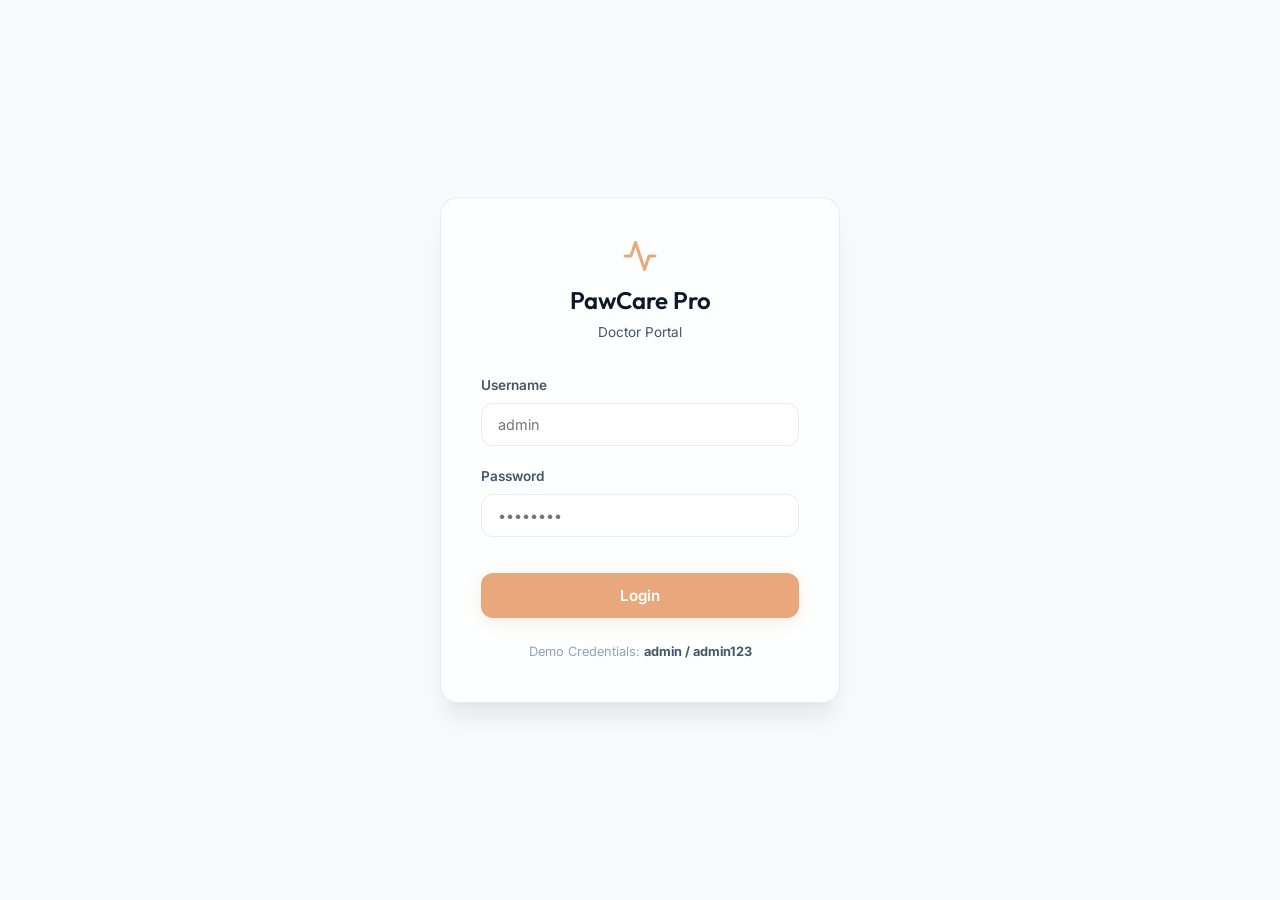
==== admin.html @ 24dea9fa "first demo" ====
<!DOCTYPE html>
<html lang="en">
<head>
  <meta charset="UTF-8">
  <meta name="viewport" content="width=device-width, initial-scale=1.0">
  <title>Admin Dashboard - PawCare Pro</title>
  <!-- SEO & Fonts -->
  <link rel="stylesheet" href="css/main.css">
  <link rel="stylesheet" href="css/admin.css">
</head>
<body>

  <!-- Login Page Overlay (Visible by default, hidden upon successful login) -->
  <div id="login-overlay" class="login-overlay">
    <div class="login-card glass-panel">
      <div class="login-logo">
        <svg class="icon icon-lg" style="margin-bottom: 0.5rem; color: var(--primary);" viewBox="0 0 24 24"><path d="M22 12h-4l-3 9L9 3l-3 9H2"></path></svg>
        <h2>PawCare Pro</h2>
        <p style="color: var(--text-secondary); font-size: 0.85rem; margin-top: 0.25rem;">Doctor Portal</p>
      </div>
      <form id="login-form">
        <div class="form-group">
          <label class="form-label" for="login-username">Username</label>
          <input class="form-input" type="text" id="login-username" placeholder="admin" required autocomplete="username">
        </div>
        <div class="form-group">
          <label class="form-label" for="login-password">Password</label>
          <input class="form-input" type="password" id="login-password" placeholder="••••••••" required autocomplete="current-password">
        </div>
        <button class="btn btn-primary" type="submit" style="width: 100%; margin-top: 1rem;">Login</button>
      </form>
      <div style="margin-top: 1.5rem; text-align: center; font-size: 0.8rem; color: var(--text-tertiary);">
        Demo Credentials: <strong style="color: var(--text-secondary);">admin / admin123</strong>
      </div>
    </div>
  </div>

  <!-- Admin Dashboard Shell -->
  <div id="admin-shell" class="admin-shell" style="display: none;">
    <!-- Sidebar -->
    <aside class="sidebar">
      <div class="brand">
        <svg class="icon icon-lg" style="color: var(--primary);" viewBox="0 0 24 24"><path d="M22 12h-4l-3 9L9 3l-3 9H2"></path></svg>
        <span class="brand-name text-gradient-primary">PawCare Pro</span>
      </div>
      <nav style="flex-grow: 1;">
        <ul class="nav-list">
          <li class="nav-item">
            <a class="nav-link active" data-tab="patients">
              <svg class="icon" viewBox="0 0 24 24"><path d="M20 21v-2a4 4 0 0 0-4-4H8a4 4 0 0 0-4 4v2"></path><circle cx="12" cy="7" r="4"></circle></svg> <span>Patients</span>
            </a>
          </li>
          <li class="nav-item">
            <a class="nav-link" data-tab="bookings">
              <svg class="icon" viewBox="0 0 24 24"><rect x="3" y="4" width="18" height="18" rx="2" ry="2"></rect><line x1="16" y1="2" x2="16" y2="6"></line><line x1="8" y1="2" x2="8" y2="6"></line><line x1="3" y1="10" x2="21" y2="10"></line></svg> <span>Bookings</span>
            </a>
          </li>
          <li class="nav-item">
            <a class="nav-link" data-tab="calendar">
              <svg class="icon" viewBox="0 0 24 24"><circle cx="12" cy="12" r="10"></circle><polyline points="12 6 12 12 16 14"></polyline></svg> <span>Calendar & Rules</span>
            </a>
          </li>
          <li class="nav-item">
            <a class="nav-link" data-tab="conversations">
              <svg class="icon" viewBox="0 0 24 24"><path d="M21 15a2 2 0 0 1-2 2H7l-4 4V5a2 2 0 0 1 2-2h14a2 2 0 0 1 2 2z"></path></svg> <span>Conversations</span>
              <span id="conversations-badge" class="red-dot" style="display: none; margin-left: auto;"></span>
            </a>
          </li>
          <li class="nav-item">
            <a class="nav-link" data-tab="knowledgebase">
              <svg class="icon" viewBox="0 0 24 24"><path d="M2 3h6a4 4 0 0 1 4 4v14a3 3 0 0 0-3-3H2z"></path><path d="M22 3h-6a4 4 0 0 0-4 4v14a3 3 0 0 1 3-3h7z"></path></svg> <span>Knowledgebase</span>
            </a>
          </li>
          <li class="nav-item">
            <a class="nav-link" data-tab="settings">
              <svg class="icon" viewBox="0 0 24 24"><circle cx="12" cy="12" r="3"></circle><path d="M19.4 15a1.65 1.65 0 0 0 .33 1.82l.06.06a2 2 0 1 1-2.83 2.83l-.06-.06a1.65 1.65 0 0 0-1.82-.33 1.65 1.65 0 0 0-1 1.51V21a2 2 0 0 1-4 0v-.09A1.65 1.65 0 0 0 9 19.4a1.65 1.65 0 0 0-1.82.33l-.06.06a2 2 0 1 1-2.83-2.83l.06-.06a1.65 1.65 0 0 0 .33-1.82 1.65 1.65 0 0 0-1.51-1H3a2 2 0 0 1 0-4h.09A1.65 1.65 0 0 0 4.6 9a1.65 1.65 0 0 0-.33-1.82l-.06-.06a2 2 0 1 1 2.83-2.83l.06.06a1.65 1.65 0 0 0 1.82.33H9a1.65 1.65 0 0 0 1-1.51V3a2 2 0 0 1 4 0v.09a1.65 1.65 0 0 0 1 1.51 1.65 1.65 0 0 0 1.82-.33l.06-.06a2 2 0 1 1 2.83 2.83l-.06.06a1.65 1.65 0 0 0-.33 1.82V9a1.65 1.65 0 0 0 1.51 1H21a2 2 0 0 1 0 4h-.09a1.65 1.65 0 0 0-1.51 1z"></path></svg> <span>Settings</span>
            </a>
          </li>
        </ul>
      </nav>
      <div class="sidebar-footer">
        <div class="user-profile">
          <div class="user-avatar">DN</div>
          <div class="user-info">
            <span class="username">Dr. Roman Nihal</span>
            <span class="role">Veterinary Doctor</span>
          </div>
        </div>
        <button id="logout-btn" class="btn-icon" title="Logout" style="border-radius: var(--radius-full);">
          <svg class="icon" viewBox="0 0 24 24"><path d="M9 21H5a2 2 0 0 1-2-2V5a2 2 0 0 1 2-2h4"></path><polyline points="16 17 21 12 16 7"></polyline><line x1="21" y1="12" x2="9" y2="12"></line></svg>
        </button>
      </div>
    </aside>

    <!-- Main Content Area -->
    <main class="main-content">
      <div id="active-tab-content">
        <!-- Content will be dynamically populated here by each JS module -->
      </div>
    </main>
  </div>

  <!-- Shared Modal Overlay -->
  <div id="shared-modal" class="modal-overlay">
    <div class="modal-container glass-panel">
      <div class="modal-header">
        <h3 id="modal-title">Modal Title</h3>
        <button id="modal-close" class="btn-icon" style="width: 2rem; height: 2rem;">&times;</button>
      </div>
      <div id="modal-body" class="modal-body">
        <!-- Modal body form/content will be dynamically added -->
      </div>
    </div>
  </div>
  <!-- Predefined Prescription Template for Printing (Hidden by default, triggered on window.print) -->
  <div id="prescription-print-template">
    <div class="prescription-print-container">
      <div class="pres-header">
        <div class="pres-clinic-info">
          <h2><svg class="icon" viewBox="0 0 24 24" style="color: #0f766e; margin-right: 0.25rem; vertical-align: text-bottom;"><path d="M22 12h-4l-3 9L9 3l-3 9H2"></path></svg> PAWCARE PRO</h2>
          <p>123 Veterinary Clinic Road, Suite 400</p>
          <p>Phone: +1 (555) 019-9988 | Email: clinic@pawcare.pro</p>
        </div>
        <div class="pres-doctor-info">
          <p><strong>Dr. Roman Nihal, DVM</strong></p>
          <p>License No: #VET-994821-B</p>
          <p>Specialist in Small Animals Care</p>
        </div>
      </div>
      
      <div class="pres-meta">
        <div><strong>Patient (Pet):</strong> <span id="print-pet-name">Max</span></div>
        <div><strong>Owner Name:</strong> <span id="print-owner-name">John Smith</span></div>
        <div><strong>Date:</strong> <span id="print-visit-date">2026-07-29</span></div>
      </div>
      
      <div class="pres-body">
        <div class="pres-rx-symbol">℞</div>
        <table class="pres-medicines">
          <thead>
            <tr>
              <th style="width: 40%;">Medicine Name</th>
              <th style="width: 20%;">Dosage</th>
              <th style="width: 20%;">Frequency</th>
              <th style="width: 20%;">Duration</th>
            </tr>
          </thead>
          <tbody id="print-medicines-list">
            <!-- Populated via Javascript -->
          </tbody>
        </table>
        
        <div class="pres-instructions">
          <h4>Special Instructions / Directions:</h4>
          <p id="print-instructions-text">Give medications strictly as directed. Keep the pet warm and rested.</p>
        </div>
      </div>
      
      <div class="pres-footer">
        <div>
          <p><em>Thank you for trusting PawCare Pro with your beloved companion!</em></p>
        </div>
        <div>
          <div class="pres-signature-line">Dr. Roman Nihal, DVM</div>
        </div>
      </div>
    </div>
  </div>

  <!-- Core Scripts -->
  <script type="module" src="js/admin/dashboard.js"></script>

</body>
</html>
---- css/main.css ----
/* VetCare Pro - Core Design System & Variables */
@import url('https://fonts.googleapis.com/css2?family=Inter:wght@300;400;500;600;700&family=Outfit:wght@400;500;600;700;800&display=swap');

:root {
  /* Font Families */
  --font-heading: 'Outfit', -apple-system, BlinkMacSystemFont, "Segoe UI", Roboto, sans-serif;
  --font-body: 'Inter', -apple-system, BlinkMacSystemFont, "Segoe UI", Roboto, sans-serif;

  /* Premium Color Palette (Modern, International Light Theme) */
  --bg-primary: #f8fafc;
  --bg-secondary: #ffffff;
  --bg-tertiary: #f1f5f9;
  --bg-card: rgba(255, 255, 255, 0.85);
  --bg-glass: rgba(255, 255, 255, 0.7);
  
  --text-primary: #0f172a;
  --text-secondary: #475569;
  --text-tertiary: #94a3b8;
  
  --primary: #e8a87c; /* Warm Peach - modern, friendly, welcoming */
  --primary-glow: rgba(232, 168, 124, 0.15);
  --primary-hover: #df9767;
  
  --secondary: #2e3a59; /* Soft Navy / Slate Blue - premium, professional contrast */
  --secondary-glow: rgba(46, 58, 89, 0.1);
  --secondary-hover: #1e273f;
  
  --accent: #f43f5e; /* Rose - warm, friendly, caring */
  --accent-glow: rgba(244, 63, 94, 0.1);
  
  --success: #e8a87c; /* Keep brand matching for success states */
  --warning: #f59e0b;
  --danger: #ef4444;
  --info: #2e3a59;

  --border-color: rgba(15, 23, 42, 0.08);
  --border-focus: rgba(232, 168, 124, 0.5);
  
  /* Shadow & Blur System */
  --shadow-sm: 0 1px 2px 0 rgba(0, 0, 0, 0.02);
  --shadow-md: 0 4px 6px -1px rgba(0, 0, 0, 0.05), 0 2px 4px -1px rgba(0, 0, 0, 0.03);
  --shadow-lg: 0 10px 15px -3px rgba(0, 0, 0, 0.05), 0 4px 6px -2px rgba(0, 0, 0, 0.02);
  --shadow-xl: 0 20px 25px -5px rgba(0, 0, 0, 0.08), 0 10px 10px -5px rgba(0, 0, 0, 0.02);
  --shadow-glow: 0 0 20px rgba(232, 168, 124, 0.15);
  
  --glass-blur: blur(12px);
  --radius-sm: 6px;
  --radius-md: 12px;
  --radius-lg: 18px;
  --radius-full: 9999px;
  
  --transition-fast: 0.15s ease;
  --transition-normal: 0.3s cubic-bezier(0.4, 0, 0.2, 1);
  --transition-slow: 0.5s cubic-bezier(0.4, 0, 0.2, 1);
}

/* Dark Theme Variables if ever toggled */
.dark-theme {
  --bg-primary: #0b0f19;
  --bg-secondary: #111827;
  --bg-tertiary: #1f2937;
  --bg-card: rgba(17, 24, 39, 0.7);
  --bg-glass: rgba(17, 24, 39, 0.45);
  
  --text-primary: #f3f4f6;
  --text-secondary: #9ca3af;
  --text-tertiary: #6b7280;
  
  --border-color: rgba(255, 255, 255, 0.08);
  --border-focus: rgba(232, 168, 124, 0.5);
}

/* Universal Resets */
*, *::before, *::after {
  box-sizing: border-box;
  margin: 0;
  padding: 0;
}

body {
  font-family: var(--font-body);
  background-color: var(--bg-primary);
  color: var(--text-primary);
  line-height: 1.5;
  -webkit-font-smoothing: antialiased;
  -moz-osx-font-smoothing: grayscale;
  overflow-x: hidden;
}

h1, h2, h3, h4, h5, h6 {
  font-family: var(--font-heading);
  font-weight: 600;
  color: var(--text-primary);
}

/* Common UI Elements & Typography Classes */
.text-gradient-primary {
  color: var(--primary);
}

.text-gradient-accent {
  color: var(--accent);
}

/* Glassmorphism utility */
.glass-panel {
  background: var(--bg-glass);
  backdrop-filter: var(--glass-blur);
  -webkit-backdrop-filter: var(--glass-blur);
  border: 1px solid var(--border-color);
  border-radius: var(--radius-md);
}

/* Premium Buttons */
.btn {
  display: inline-flex;
  align-items: center;
  justify-content: center;
  gap: 0.5rem;
  font-family: var(--font-body);
  font-weight: 600;
  padding: 0.75rem 1.5rem;
  border-radius: var(--radius-md);
  border: 1px solid transparent;
  cursor: pointer;
  transition: all var(--transition-fast);
  text-decoration: none;
  font-size: 0.95rem;
}

.btn-primary {
  background: var(--primary);
  color: #ffffff;
  box-shadow: 0 4px 15px rgba(232, 168, 124, 0.2);
}

.btn-primary:hover {
  background: var(--primary-hover);
  transform: translateY(-2px);
  box-shadow: 0 6px 20px rgba(232, 168, 124, 0.3);
}

.btn-primary:active {
  transform: translateY(0);
}

.btn-secondary {
  background: var(--bg-tertiary);
  border-color: var(--border-color);
  color: var(--text-primary);
}

.btn-secondary:hover {
  background: rgba(15, 23, 42, 0.04);
  border-color: var(--text-secondary);
}

.btn-danger {
  background: var(--danger);
  color: white;
}

.btn-danger:hover {
  background: #dc2626;
}

.btn-icon {
  width: 2.5rem;
  height: 2.5rem;
  padding: 0;
  border-radius: var(--radius-md);
  display: inline-flex;
  align-items: center;
  justify-content: center;
  background: var(--bg-tertiary);
  border: 1px solid var(--border-color);
  color: var(--text-primary);
  cursor: pointer;
  transition: all var(--transition-fast);
}

.btn-icon:hover {
  background: rgba(15, 23, 42, 0.06);
  border-color: var(--text-secondary);
}

/* Custom Scrollbar */
::-webkit-scrollbar {
  width: 8px;
  height: 8px;
}

::-webkit-scrollbar-track {
  background: var(--bg-primary);
}

::-webkit-scrollbar-thumb {
  background: var(--bg-tertiary);
  border-radius: var(--radius-full);
}

::-webkit-scrollbar-thumb:hover {
  background: var(--text-tertiary);
}

/* Print Utilities */
@media print {
  body {
    background: white !important;
    color: black !important;
  }
  .no-print {
    display: none !important;
  }
}

/* SVG Stroke Icon Utility */
.icon {
  width: 1.25rem;
  height: 1.25rem;
  stroke: currentColor;
  stroke-width: 2;
  stroke-linecap: round;
  stroke-linejoin: round;
  fill: none;
  display: inline-block;
  vertical-align: middle;
}

.icon-lg {
  width: 2.25rem;
  height: 2.25rem;
}

.icon-xl {
  width: 3.5rem;
  height: 3.5rem;
}
---- css/admin.css ----
/* VetCare Pro - Admin Dashboard Styles */

body {
  display: flex;
  min-height: 100vh;
  background-color: var(--bg-primary);
  color: var(--text-primary);
  font-family: var(--font-body);
}

/* Dashboard Shell */
.admin-shell {
  display: flex;
  width: 100%;
  position: relative;
}

/* Sidebar Styling */
.sidebar {
  width: 280px;
  background: var(--bg-secondary);
  border-right: 1px solid var(--border-color);
  display: flex;
  flex-direction: column;
  padding: 1.5rem;
  height: 100vh;
  position: fixed;
  left: 0;
  top: 0;
  z-index: 100;
}

.brand {
  display: flex;
  align-items: center;
  gap: 0.75rem;
  margin-bottom: 2rem;
  padding: 0.5rem;
}

.brand-icon {
  font-size: 1.8rem;
  color: var(--primary);
}

.brand-name {
  font-family: var(--font-heading);
  font-weight: 700;
  font-size: 1.25rem;
  letter-spacing: -0.5px;
}

.nav-list {
  list-style: none;
  display: flex;
  flex-direction: column;
  gap: 0.5rem;
  flex-grow: 1;
}

.nav-item {
  width: 100%;
}

.nav-link {
  display: flex;
  align-items: center;
  gap: 0.75rem;
  padding: 0.75rem 1rem;
  color: var(--text-secondary);
  text-decoration: none;
  font-weight: 500;
  border-radius: var(--radius-md);
  transition: all var(--transition-fast);
  cursor: pointer;
  border: 1px solid transparent;
}

.nav-link:hover {
  background: rgba(15, 23, 42, 0.03);
  color: var(--text-primary);
}

.nav-link.active {
  background: var(--primary-glow);
  color: var(--primary);
  border-color: rgba(232, 168, 124, 0.25);
}

.nav-link i {
  font-size: 1.15rem;
  width: 20px;
  text-align: center;
}

.sidebar-footer {
  border-top: 1px solid var(--border-color);
  padding-top: 1rem;
  display: flex;
  align-items: center;
  justify-content: space-between;
}

.user-profile {
  display: flex;
  align-items: center;
  gap: 0.5rem;
}

.user-avatar {
  width: 32px;
  height: 32px;
  border-radius: var(--radius-full);
  background: var(--primary);
  display: flex;
  align-items: center;
  justify-content: center;
  font-weight: 600;
  color: white;
  font-size: 0.85rem;
}

.user-info .username {
  font-size: 0.85rem;
  font-weight: 600;
  display: block;
}

.user-info .role {
  font-size: 0.75rem;
  color: var(--text-tertiary);
  display: block;
}

/* Main Content Styling */
.main-content {
  margin-left: 280px;
  flex-grow: 1;
  padding: 2.5rem;
  min-height: 100vh;
  background-color: var(--bg-primary);
}

.section-header {
  margin-bottom: 2rem;
  display: flex;
  justify-content: space-between;
  align-items: center;
}

.section-title {
  font-family: var(--font-heading);
  font-size: 1.75rem;
  font-weight: 700;
}

.section-subtitle {
  color: var(--text-secondary);
  font-size: 0.9rem;
  margin-top: 0.25rem;
}

/* Standard Panels */
.dashboard-card {
  padding: 1.5rem;
  margin-bottom: 1.5rem;
}

/* Grid Layouts */
.grid-2 {
  display: grid;
  grid-template-columns: repeat(2, 1fr);
  gap: 1.5rem;
}

.grid-3 {
  display: grid;
  grid-template-columns: repeat(3, 1fr);
  gap: 1.5rem;
}

/* Form Controls */
.form-group {
  margin-bottom: 1.25rem;
}

.form-label {
  display: block;
  font-size: 0.85rem;
  font-weight: 600;
  color: var(--text-secondary);
  margin-bottom: 0.5rem;
}

.form-input, .form-textarea, .form-select {
  width: 100%;
  background: var(--bg-secondary);
  border: 1px solid var(--border-color);
  border-radius: var(--radius-md);
  padding: 0.75rem 1rem;
  color: var(--text-primary);
  font-family: var(--font-body);
  font-size: 0.9rem;
  transition: all var(--transition-fast);
}

.form-input:focus, .form-textarea:focus, .form-select:focus {
  outline: none;
  border-color: var(--secondary);
  box-shadow: 0 0 0 2px var(--secondary-glow);
}

.form-textarea {
  resize: vertical;
  min-height: 100px;
}

/* Lists and Tables */
.data-table-container {
  overflow-x: auto;
  border-radius: var(--radius-md);
  border: 1px solid var(--border-color);
}

.data-table {
  width: 100%;
  border-collapse: collapse;
  text-align: left;
  font-size: 0.9rem;
}

.data-table th {
  background: var(--bg-secondary);
  padding: 1rem;
  font-weight: 600;
  color: var(--text-secondary);
  border-bottom: 1px solid var(--border-color);
}

.data-table td {
  padding: 1rem;
  border-bottom: 1px solid var(--border-color);
  color: var(--text-primary);
}

.data-table tr:last-child td {
  border-bottom: none;
}

.data-table tr:hover td {
  background: rgba(15, 23, 42, 0.01);
}

/* Badges */
.badge {
  display: inline-flex;
  align-items: center;
  gap: 0.35rem;
  padding: 0.25rem 0.6rem;
  border-radius: var(--radius-full);
  font-size: 0.75rem;
  font-weight: 600;
}

.badge-success {
  background: rgba(16, 185, 129, 0.15);
  color: var(--primary);
}

.badge-danger {
  background: rgba(239, 68, 68, 0.15);
  color: var(--danger);
}

.badge-info {
  background: rgba(59, 130, 246, 0.15);
  color: var(--info);
}

/* Red dot indicator */
.red-dot {
  display: inline-block;
  width: 8px;
  height: 8px;
  background-color: var(--danger);
  border-radius: 50%;
  box-shadow: 0 0 8px var(--danger);
}

/* Modal Overlay */
.modal-overlay {
  position: fixed;
  top: 0;
  left: 0;
  width: 100%;
  height: 100%;
  background: rgba(15, 23, 42, 0.4);
  backdrop-filter: blur(8px);
  display: flex;
  align-items: center;
  justify-content: center;
  z-index: 1000;
  opacity: 0;
  pointer-events: none;
  transition: opacity var(--transition-normal);
}

.modal-overlay.active {
  opacity: 1;
  pointer-events: auto;
}

.modal-container {
  width: 90%;
  max-width: 620px;
  max-height: 85vh;
  overflow-y: auto;
  border-radius: var(--radius-lg);
  box-shadow: var(--shadow-xl), 0 20px 25px -5px rgba(0, 0, 0, 0.05);
  background-color: var(--bg-secondary) !important;
  border: 1px solid var(--border-color);
  transform: scale(0.95);
  transition: transform var(--transition-normal);
}

.modal-overlay.active .modal-container {
  transform: scale(1);
}

.modal-header {
  padding: 1.25rem 1.75rem;
  border-bottom: 1px solid var(--border-color);
  display: flex;
  justify-content: space-between;
  align-items: center;
  background-color: var(--bg-primary);
}

.modal-header h3 {
  font-size: 1.25rem;
  font-weight: 700;
  color: var(--text-primary);
}

.modal-header .btn-icon {
  background: transparent;
  border: none;
  color: var(--text-secondary);
  font-size: 1.5rem;
  width: 2.25rem;
  height: 2.25rem;
  border-radius: var(--radius-full);
  display: flex;
  align-items: center;
  justify-content: center;
  cursor: pointer;
  transition: all var(--transition-fast);
}

.modal-header .btn-icon:hover {
  background: rgba(239, 68, 68, 0.1);
  color: var(--danger);
  border-color: transparent;
}

.modal-body {
  padding: 2rem 1.75rem;
  background-color: var(--bg-secondary);
}

.modal-footer {
  padding: 1rem 1.75rem;
  border-top: 1px solid var(--border-color);
  display: flex;
  justify-content: flex-end;
  gap: 0.75rem;
  background-color: var(--bg-primary);
}

/* Custom styles for tables within modal forms */
.modal-body .data-table-container {
  background-color: var(--bg-primary);
  border-color: var(--border-color);
  margin-bottom: 1rem;
}

.modal-body .data-table {
  background-color: var(--bg-primary);
}

.modal-body .data-table th {
  background-color: var(--bg-primary);
  font-size: 0.8rem;
  text-transform: uppercase;
  letter-spacing: 0.5px;
  padding: 0.75rem;
  border-bottom: 1px solid var(--border-color);
}

.modal-body .data-table td {
  padding: 0.75rem;
  background-color: var(--bg-secondary);
  border-bottom: 1px solid var(--border-color);
}

.modal-body .data-table .form-input {
  padding: 0.5rem 0.75rem;
  border-radius: var(--radius-sm);
  border: 1px solid rgba(15, 23, 42, 0.15);
  font-size: 0.85rem;
  background-color: var(--bg-secondary);
}

.modal-body .data-table .form-input:focus {
  border-color: var(--secondary);
  box-shadow: 0 0 0 2px var(--secondary-glow);
}

.modal-body .data-table .remove-row-btn {
  background: transparent;
  border: none;
  color: var(--danger);
  border-radius: var(--radius-full);
  display: flex;
  align-items: center;
  justify-content: center;
  cursor: pointer;
  transition: all var(--transition-fast);
  margin: 0 auto;
}

.modal-body .data-table .remove-row-btn:hover {
  background: rgba(239, 68, 68, 0.1);
  color: #dc2626;
  border-color: transparent;
}

/* Login Overlay Styles */
.login-overlay {
  position: fixed;
  top: 0;
  left: 0;
  width: 100%;
  height: 100%;
  background: var(--bg-primary);
  display: flex;
  align-items: center;
  justify-content: center;
  z-index: 2000;
}

.login-card {
  width: 100%;
  max-width: 400px;
  padding: 2.5rem;
  border-radius: var(--radius-lg);
  box-shadow: var(--shadow-xl);
}

.login-logo {
  text-align: center;
  margin-bottom: 2rem;
}

.login-logo span {
  font-size: 2.5rem;
}

/* Patients detail styles */
.patient-profile {
  display: flex;
  gap: 2rem;
}

.patient-info-sidebar {
  width: 250px;
  border-right: 1px solid var(--border-color);
  padding-right: 1.5rem;
}

.patient-visits-area {
  flex-grow: 1;
}

.visit-card {
  padding: 1.25rem;
  margin-bottom: 1rem;
  border: 1px solid var(--border-color);
  border-radius: var(--radius-md);
  background: var(--bg-secondary);
  transition: all var(--transition-fast);
}

.visit-card:hover {
  border-color: var(--secondary);
}

.visit-meta {
  display: flex;
  justify-content: space-between;
  align-items: center;
  margin-bottom: 0.5rem;
}

.visit-date {
  font-weight: 600;
  color: var(--text-primary);
}

.visit-docs {
  display: flex;
  flex-wrap: wrap;
  gap: 0.5rem;
  margin-top: 0.75rem;
}

.doc-pill {
  display: inline-flex;
  align-items: center;
  gap: 0.35rem;
  background: var(--bg-tertiary);
  padding: 0.25rem 0.5rem;
  border-radius: var(--radius-sm);
  font-size: 0.8rem;
  color: var(--text-primary);
  text-decoration: none;
  border: 1px solid var(--border-color);
  transition: all var(--transition-fast);
}

.doc-pill:hover {
  border-color: var(--primary);
  background: var(--primary-glow);
}

/* Conversations Styles */
.conversations-container {
  display: grid;
  grid-template-columns: 320px 1fr;
  height: calc(100vh - 160px);
  border-radius: var(--radius-md);
  overflow: hidden;
  border: 1px solid var(--border-color);
}

.conv-list {
  background: var(--bg-secondary);
  border-right: 1px solid var(--border-color);
  overflow-y: auto;
  display: flex;
  flex-direction: column;
}

.conv-list-header {
  padding: 1rem;
  border-bottom: 1px solid var(--border-color);
  font-weight: 600;
}

.conv-item {
  padding: 1rem;
  border-bottom: 1px solid var(--border-color);
  cursor: pointer;
  display: flex;
  align-items: center;
  justify-content: space-between;
  transition: all var(--transition-fast);
}

.conv-item:hover {
  background: rgba(15, 23, 42, 0.02);
}

.conv-item.active {
  background: var(--secondary-glow);
  border-left: 3px solid var(--secondary);
}

.conv-meta {
  display: flex;
  flex-direction: column;
  gap: 0.25rem;
}

.conv-name {
  font-weight: 600;
  font-size: 0.9rem;
}

.conv-excerpt {
  font-size: 0.75rem;
  color: var(--text-tertiary);
  white-space: nowrap;
  overflow: hidden;
  text-overflow: ellipsis;
  max-width: 220px;
}

.conv-chat-area {
  display: flex;
  flex-direction: column;
  background: var(--bg-primary);
  height: 100%;
}

.conv-chat-header {
  padding: 1rem;
  border-bottom: 1px solid var(--border-color);
  display: flex;
  justify-content: space-between;
  align-items: center;
  background: var(--bg-secondary);
}

.conv-messages {
  flex-grow: 1;
  padding: 1.5rem;
  overflow-y: auto;
  display: flex;
  flex-direction: column;
  gap: 1rem;
}

.chat-bubble {
  max-width: 70%;
  padding: 0.75rem 1rem;
  border-radius: var(--radius-md);
  font-size: 0.9rem;
  line-height: 1.4;
}

.chat-bubble.user {
  background: var(--bg-tertiary);
  color: var(--text-primary);
  align-self: flex-start;
  border-bottom-left-radius: 0;
}

.chat-bubble.bot {
  background: var(--primary-glow);
  color: var(--text-primary);
  align-self: flex-end;
  border-bottom-right-radius: 0;
  border: 1px solid rgba(16, 185, 129, 0.2);
}

.chat-bubble.human {
  background: var(--secondary-glow);
  color: var(--text-primary);
  align-self: flex-end;
  border-bottom-right-radius: 0;
  border: 1px solid rgba(99, 102, 241, 0.2);
}

.conv-input-area {
  padding: 1rem;
  border-top: 1px solid var(--border-color);
  display: flex;
  gap: 0.75rem;
  background: var(--bg-secondary);
}

/* Calendar Month Styles */
.calendar-month {
  display: grid;
  grid-template-columns: repeat(7, 1fr);
  gap: 0.5rem;
  margin-top: 1rem;
}

.calendar-day-header {
  text-align: center;
  font-weight: 600;
  font-size: 0.8rem;
  color: var(--text-tertiary);
  padding: 0.5rem 0;
}

.calendar-day {
  aspect-ratio: 1;
  background: var(--bg-secondary);
  border: 1px solid var(--border-color);
  border-radius: var(--radius-md);
  padding: 0.5rem;
  display: flex;
  flex-direction: column;
  justify-content: space-between;
  cursor: pointer;
  transition: all var(--transition-fast);
}

.calendar-day:hover {
  border-color: var(--secondary);
}

.calendar-day.active {
  background: var(--secondary-glow);
  border-color: var(--secondary);
}

.calendar-day.disabled {
  opacity: 0.3;
  cursor: not-allowed;
}

.calendar-day-number {
  font-weight: 600;
  font-size: 0.9rem;
}

.calendar-day-indicator {
  width: 6px;
  height: 6px;
  background-color: var(--primary);
  border-radius: 50%;
  align-self: center;
}

.calendar-day-indicator.restricted {
  background-color: var(--warning);
}

/* Prescription Template Styles for Printing */
#prescription-print-template {
  display: none; /* hidden on screen */
}

@media print {
  body * {
    visibility: hidden;
  }
  #prescription-print-template, #prescription-print-template * {
    visibility: visible;
  }
  #prescription-print-template {
    position: absolute;
    left: 0;
    top: 0;
    width: 100%;
    display: block !important;
    background: white;
    color: black;
    padding: 2rem;
    font-family: 'Inter', sans-serif;
  }
}

.prescription-print-container {
  max-width: 800px;
  margin: 0 auto;
  border: 2px solid #333;
  padding: 2.5rem;
  background: #fff;
  color: #111;
  box-sizing: border-box;
}

.pres-header {
  display: flex;
  justify-content: space-between;
  border-bottom: 2px solid #111;
  padding-bottom: 1.5rem;
  margin-bottom: 1.5rem;
}

.pres-clinic-info h2 {
  font-family: 'Outfit', sans-serif;
  font-size: 1.75rem;
  color: #0f766e; /* Professional teal */
  margin-bottom: 0.25rem;
}

.pres-clinic-info p {
  font-size: 0.9rem;
  color: #444;
}

.pres-doctor-info {
  text-align: right;
  font-size: 0.95rem;
}

.pres-meta {
  display: grid;
  grid-template-columns: 2fr 1fr 1fr;
  gap: 1rem;
  border-bottom: 1px solid #ccc;
  padding-bottom: 1rem;
  margin-bottom: 2rem;
  font-size: 0.95rem;
}

.pres-body {
  min-height: 350px;
}

.pres-rx-symbol {
  font-family: 'Outfit', serif;
  font-size: 2.5rem;
  font-weight: bold;
  color: #0f766e;
  margin-bottom: 1rem;
}

.pres-medicines {
  width: 100%;
  border-collapse: collapse;
  margin-bottom: 2rem;
}

.pres-medicines th, .pres-medicines td {
  padding: 0.75rem;
  text-align: left;
  border-bottom: 1px solid #eee;
}

.pres-medicines th {
  border-bottom: 2px solid #ccc;
  font-weight: 700;
}

.pres-instructions {
  margin-top: 1.5rem;
  border-top: 1px solid #ccc;
  padding-top: 1.5rem;
}

.pres-instructions h4 {
  font-weight: 700;
  margin-bottom: 0.5rem;
}

.pres-footer {
  margin-top: 3rem;
  display: flex;
  justify-content: space-between;
  align-items: flex-end;
  border-top: 2px solid #111;
  padding-top: 1.5rem;
  font-size: 0.9rem;
}

.pres-signature-line {
  border-top: 1px solid #111;
  width: 200px;
  text-align: center;
  padding-top: 0.5rem;
  margin-top: 3rem;
}
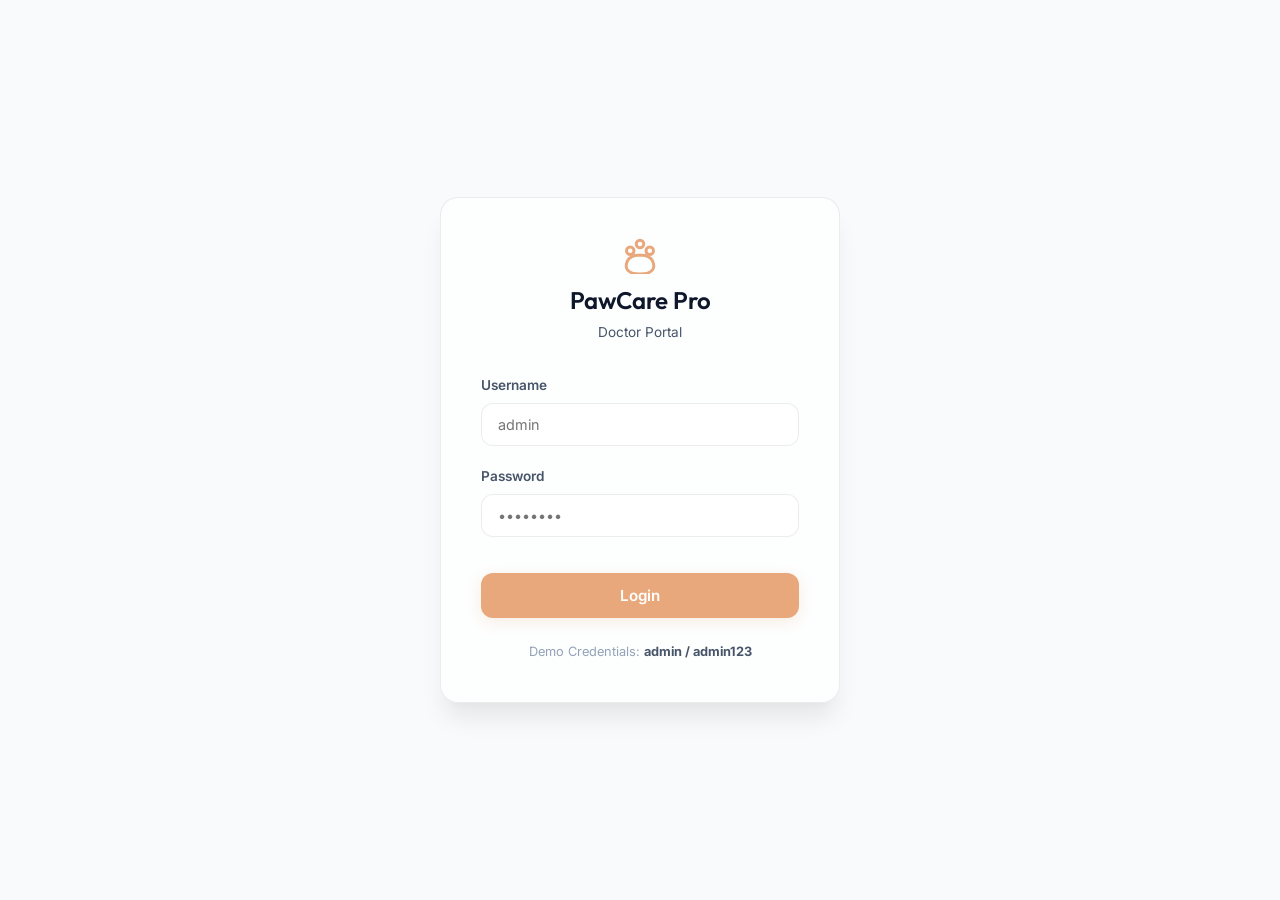
==== commit a9b0cae3: "updated the logo" ====
--- a/admin.html
+++ b/admin.html
@@ -14,7 +14,12 @@
   <div id="login-overlay" class="login-overlay">
     <div class="login-card glass-panel">
       <div class="login-logo">
-        <svg class="icon icon-lg" style="margin-bottom: 0.5rem; color: var(--primary);" viewBox="0 0 24 24"><path d="M22 12h-4l-3 9L9 3l-3 9H2"></path></svg>
+        <svg class="icon icon-lg" fill="currentColor" stroke="none" style="margin-bottom: 0.5rem; color: var(--primary);" viewBox="0 0 24 24">
+          <circle cx="12" cy="4" r="2.5"></circle>
+          <circle cx="5.5" cy="8.5" r="2.5"></circle>
+          <circle cx="18.5" cy="8.5" r="2.5"></circle>
+          <path d="M10.5 11.5c-2.3 0-5.7 1.2-6.7 3.4C2.7 17.2 2.5 19.5 3.5 21c1 1.5 4 3 8.5 3s7.5-1.5 8.5-3c1-1.5.8-3.8-.3-6.1-1-2.2-4.4-3.4-6.7-3.4h-3Z"></path>
+        </svg>
         <h2>PawCare Pro</h2>
         <p style="color: var(--text-secondary); font-size: 0.85rem; margin-top: 0.25rem;">Doctor Portal</p>
       </div>
@@ -37,10 +42,23 @@
 
   <!-- Admin Dashboard Shell -->
   <div id="admin-shell" class="admin-shell" style="display: none;">
+    <!-- Mobile top nav bar -->
+    <div class="admin-mobile-nav">
+      <button id="admin-sidebar-toggle" class="mobile-sidebar-toggle" aria-label="Toggle Sidebar">
+        <svg class="icon" viewBox="0 0 24 24"><line x1="3" y1="12" x2="21" y2="12"></line><line x1="3" y1="6" x2="21" y2="6"></line><line x1="3" y1="18" x2="21" y2="18"></line></svg>
+      </button>
+      <span class="admin-mobile-title">Doctor Portal</span>
+    </div>
+
     <!-- Sidebar -->
     <aside class="sidebar">
       <div class="brand">
-        <svg class="icon icon-lg" style="color: var(--primary);" viewBox="0 0 24 24"><path d="M22 12h-4l-3 9L9 3l-3 9H2"></path></svg>
+        <svg class="icon icon-lg" fill="currentColor" stroke="none" style="color: var(--primary);" viewBox="0 0 24 24">
+          <circle cx="12" cy="4" r="2.5"></circle>
+          <circle cx="5.5" cy="8.5" r="2.5"></circle>
+          <circle cx="18.5" cy="8.5" r="2.5"></circle>
+          <path d="M10.5 11.5c-2.3 0-5.7 1.2-6.7 3.4C2.7 17.2 2.5 19.5 3.5 21c1 1.5 4 3 8.5 3s7.5-1.5 8.5-3c1-1.5.8-3.8-.3-6.1-1-2.2-4.4-3.4-6.7-3.4h-3Z"></path>
+        </svg>
         <span class="brand-name text-gradient-primary">PawCare Pro</span>
       </div>
       <nav style="flex-grow: 1;">
--- a/css/admin.css
+++ b/css/admin.css
@@ -580,11 +580,17 @@
   display: flex;
   flex-direction: column;
   gap: 0.25rem;
+  min-width: 0;
+  flex: 1;
+  padding-right: 0.5rem;
 }
 
 .conv-name {
   font-weight: 600;
   font-size: 0.9rem;
+  white-space: nowrap;
+  overflow: hidden;
+  text-overflow: ellipsis;
 }
 
 .conv-excerpt {
@@ -593,7 +599,7 @@
   white-space: nowrap;
   overflow: hidden;
   text-overflow: ellipsis;
-  max-width: 220px;
+  max-width: 100%;
 }
 
 .conv-chat-area {
@@ -847,3 +853,119 @@
   padding-top: 0.5rem;
   margin-top: 3rem;
 }
+
+/* Mobile top nav bar (hidden by default on desktop) */
+.admin-mobile-nav {
+  display: none;
+  position: fixed;
+  top: 0;
+  left: 0;
+  width: 100%;
+  height: 60px;
+  background: var(--bg-secondary);
+  border-bottom: 1px solid var(--border-color);
+  z-index: 999;
+  align-items: center;
+  padding: 0 1.5rem;
+  gap: 1rem;
+}
+
+.mobile-sidebar-toggle {
+  background: none;
+  border: none;
+  cursor: pointer;
+  padding: 0.5rem;
+  display: flex;
+  align-items: center;
+  justify-content: center;
+  color: var(--text-primary);
+  border-radius: var(--radius-sm);
+  border: 1px solid var(--border-color);
+}
+
+.admin-mobile-title {
+  font-family: var(--font-heading);
+  font-weight: 700;
+  font-size: 1.1rem;
+}
+
+/* Responsive Admin Dashboard Styles */
+@media (max-width: 900px) {
+  .admin-mobile-nav {
+    display: flex;
+  }
+  
+  .sidebar {
+    left: -280px;
+    transition: left var(--transition-normal);
+    box-shadow: var(--shadow-xl);
+    height: 100vh;
+  }
+  
+  .sidebar.active {
+    left: 0;
+  }
+  
+  .main-content {
+    margin-left: 0;
+    padding: 1.5rem;
+    padding-top: 5.5rem; /* Space for fixed mobile top bar */
+    width: 100%;
+  }
+  
+  .grid-2, .grid-3 {
+    grid-template-columns: 1fr;
+    gap: 1rem;
+  }
+  
+  .glass-panel {
+    min-width: 0;
+    max-width: 100%;
+  }
+
+  .section-header {
+    flex-direction: column;
+    align-items: flex-start;
+    gap: 1rem;
+  }
+
+  .section-header .btn {
+    width: 100%;
+  }
+
+  /* Scrollable tables to prevent horizontal overflow */
+  .data-table-container {
+    display: block;
+    width: 100%;
+    overflow-x: auto;
+    -webkit-overflow-scrolling: touch;
+    border-radius: 0;
+    border-left: none;
+    border-right: none;
+  }
+  
+  /* Conversational Chat Tabs spacing */
+  .conversations-container {
+    grid-template-columns: 1fr;
+    height: auto;
+    min-height: 500px;
+    position: relative;
+  }
+  
+  .conv-list {
+    max-height: 250px;
+  }
+}
+
+@media (max-width: 600px) {
+  .login-card {
+    width: 100%;
+    margin: 1.5rem;
+    padding: 2rem 1.5rem;
+  }
+  
+  .calendar-day {
+    padding: 0.25rem;
+    font-size: 0.75rem;
+  }
+}
